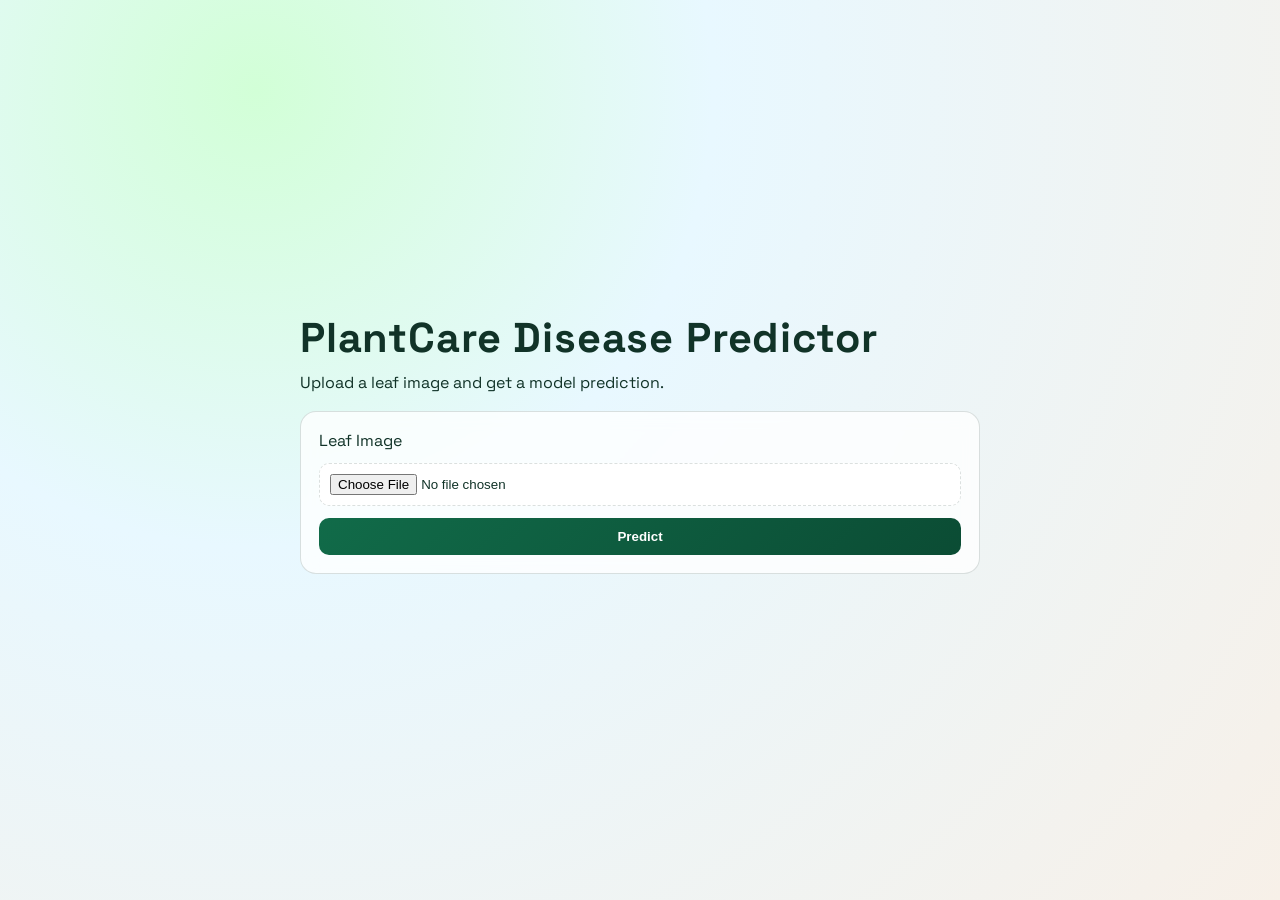
==== plantcare-ai/frontend/index.html @ 6e2e1418 "refactored and fixed code" ====
<!doctype html>
<html lang="en">
  <head>
    <meta charset="UTF-8" />
    <meta name="viewport" content="width=device-width, initial-scale=1.0" />
    <title>PlantCare Predictor</title>
    <link rel="stylesheet" href="css/style.css" />
  </head>
  <body>
    <main class="app-shell">
      <h1>PlantCare Disease Predictor</h1>
      <p class="subtitle">Upload a leaf image and get a model prediction.</p>

      <form id="predict-form" class="card">
        <label for="image-input">Leaf Image</label>
        <input id="image-input" name="image" type="file" accept="image/*" required />
        <button type="submit">Predict</button>
      </form>

      <section id="result" class="card hidden" aria-live="polite">
        <h2>Result</h2>
        <p><strong>Prediction:</strong> <span id="prediction-text"></span></p>
        <p><strong>Confidence:</strong> <span id="confidence-text"></span></p>
      </section>

      <p id="error" class="error"></p>
    </main>

    <script src="js/app.js"></script>
  </body>
</html>
---- plantcare-ai/frontend/css/style.css ----
@import url("https://fonts.googleapis.com/css2?family=Space+Grotesk:wght@400;600;700&display=swap");

:root {
  --bg: radial-gradient(circle at 20% 10%, #d2ffd7 0%, #e8f8ff 35%, #f7f0e8 100%);
  --panel: rgba(255, 255, 255, 0.78);
  --ink: #113328;
  --accent: #116b49;
  --accent-strong: #0b4c34;
  --error: #9b1c1c;
  --border: rgba(17, 51, 40, 0.15);
}

* {
  box-sizing: border-box;
}

body {
  margin: 0;
  min-height: 100vh;
  font-family: "Space Grotesk", sans-serif;
  color: var(--ink);
  background: var(--bg);
  display: grid;
  place-items: center;
  padding: 24px;
}

.app-shell {
  width: min(680px, 100%);
}

h1 {
  margin: 0;
  font-size: clamp(1.8rem, 3.4vw, 2.6rem);
  letter-spacing: 0.02em;
}

.subtitle {
  margin-top: 8px;
}

.card {
  margin-top: 18px;
  padding: 18px;
  border: 1px solid var(--border);
  background: var(--panel);
  border-radius: 16px;
  backdrop-filter: blur(8px);
}

form {
  display: grid;
  gap: 12px;
}

input[type="file"] {
  border: 1px dashed var(--border);
  border-radius: 10px;
  padding: 10px;
  background: #fff;
}

button {
  border: 0;
  border-radius: 10px;
  padding: 11px 14px;
  font-weight: 700;
  background: linear-gradient(135deg, var(--accent), var(--accent-strong));
  color: #fff;
  cursor: pointer;
}

button:hover {
  transform: translateY(-1px);
}

.hidden {
  display: none;
}

.error {
  color: var(--error);
  font-weight: 600;
  margin-top: 12px;
}

@media (max-width: 600px) {
  body {
    padding: 16px;
  }

  .card {
    padding: 14px;
  }
}
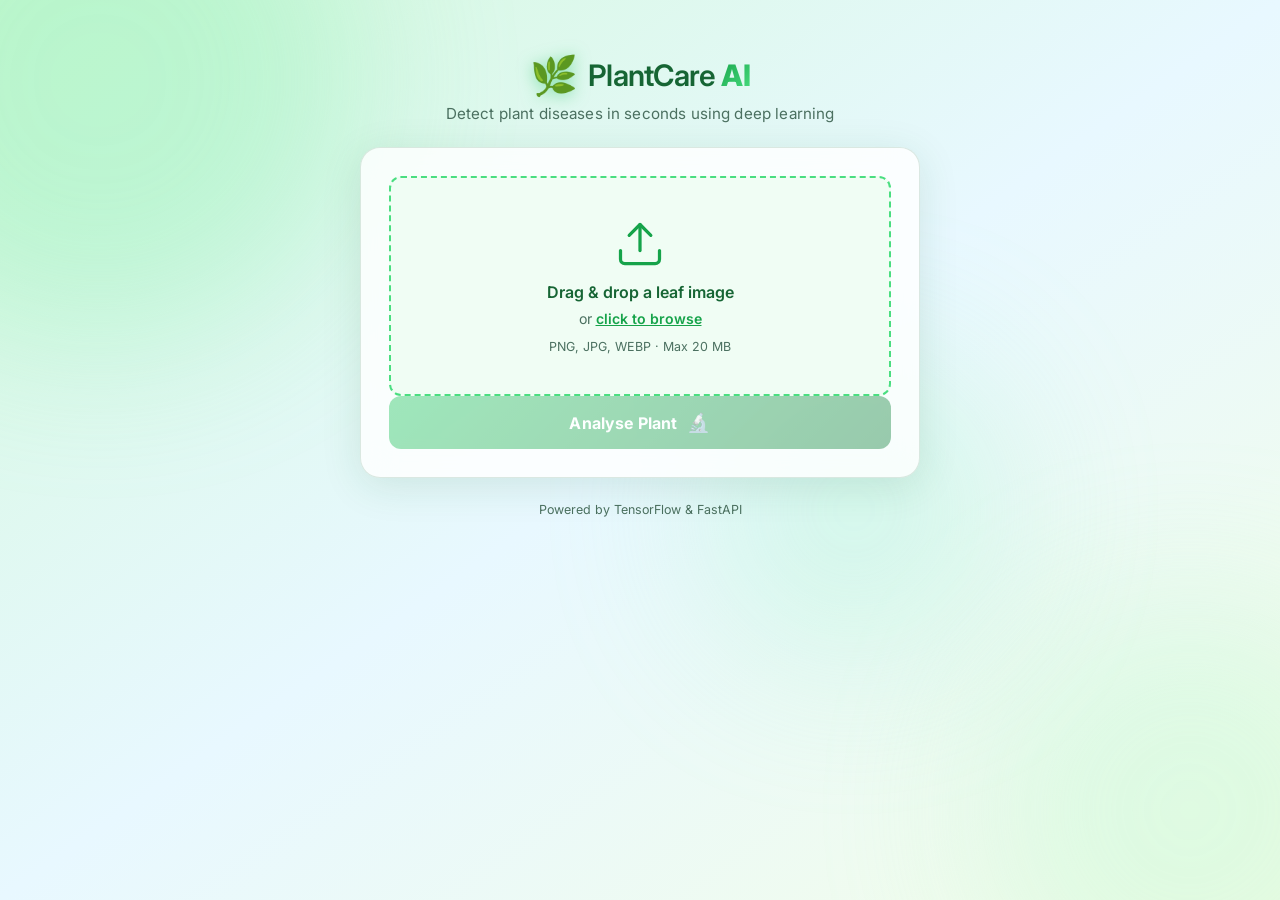
==== commit 164f585a: "UI: Complete frontend redesign with drag & drop, image preview, confidence bar, animations" ====
--- a/plantcare-ai/frontend/index.html
+++ b/plantcare-ai/frontend/index.html
@@ -3,29 +3,114 @@
   <head>
     <meta charset="UTF-8" />
     <meta name="viewport" content="width=device-width, initial-scale=1.0" />
-    <title>PlantCare Predictor</title>
-    <link rel="stylesheet" href="css/style.css" />
+    <title>PlantCare AI — Disease Detector</title>
+    <link rel="stylesheet" href="css/style.css?v=4" />
   </head>
   <body>
-    <main class="app-shell">
-      <h1>PlantCare Disease Predictor</h1>
-      <p class="subtitle">Upload a leaf image and get a model prediction.</p>
 
-      <form id="predict-form" class="card">
-        <label for="image-input">Leaf Image</label>
-        <input id="image-input" name="image" type="file" accept="image/*" required />
-        <button type="submit">Predict</button>
-      </form>
+    <!-- Decorative background blobs -->
+    <div class="blob blob-1" aria-hidden="true"></div>
+    <div class="blob blob-2" aria-hidden="true"></div>
+    <div class="blob blob-3" aria-hidden="true"></div>
 
-      <section id="result" class="card hidden" aria-live="polite">
-        <h2>Result</h2>
-        <p><strong>Prediction:</strong> <span id="prediction-text"></span></p>
-        <p><strong>Confidence:</strong> <span id="confidence-text"></span></p>
-      </section>
+    <div class="page-wrapper">
 
-      <p id="error" class="error"></p>
-    </main>
+      <!-- Header -->
+      <header class="site-header">
+        <div class="logo">
+          <span class="logo-icon" aria-hidden="true">🌿</span>
+          <span class="logo-text">PlantCare <strong>AI</strong></span>
+        </div>
+        <p class="tagline">Detect plant diseases in seconds using deep learning</p>
+      </header>
 
-    <script src="js/app.js"></script>
+      <!-- Upload Card -->
+      <main class="main-content">
+        <form id="predict-form">
+
+          <div id="drop-zone" class="drop-zone" role="button" tabindex="0" aria-label="Upload leaf image">
+            <!-- Preview (hidden until image chosen) -->
+            <img id="preview-img" class="preview-img hidden" alt="Selected leaf preview" />
+
+            <!-- Placeholder content -->
+            <div id="drop-placeholder" class="drop-placeholder">
+              <div class="drop-icon" aria-hidden="true">
+                <svg xmlns="http://www.w3.org/2000/svg" viewBox="0 0 24 24" fill="none" stroke="currentColor" stroke-width="1.5" stroke-linecap="round" stroke-linejoin="round">
+                  <path d="M21 15v4a2 2 0 0 1-2 2H5a2 2 0 0 1-2-2v-4"/>
+                  <polyline points="17 8 12 3 7 8"/>
+                  <line x1="12" y1="3" x2="12" y2="15"/>
+                </svg>
+              </div>
+              <p class="drop-title">Drag &amp; drop a leaf image</p>
+              <p class="drop-sub">or <span class="drop-link">click to browse</span></p>
+              <p class="drop-hint">PNG, JPG, WEBP · Max 20 MB</p>
+            </div>
+
+            <input id="image-input" name="image" type="file" accept="image/*" required class="file-input-hidden" />
+          </div>
+
+          <!-- File name badge -->
+          <div id="file-badge" class="file-badge hidden">
+            <span class="file-badge-icon" aria-hidden="true">📄</span>
+            <span id="file-name-text" class="file-badge-name"></span>
+            <button type="button" id="clear-btn" class="file-badge-clear" aria-label="Remove image">✕</button>
+          </div>
+
+          <button type="submit" id="submit-btn" class="btn-predict" disabled>
+            <span class="btn-text">Analyse Plant</span>
+            <span class="btn-icon" aria-hidden="true">🔬</span>
+          </button>
+
+        </form>
+
+        <!-- Loading State -->
+        <div id="loading" class="loading-card hidden" aria-live="polite" aria-busy="true">
+          <div class="spinner"></div>
+          <p>Analysing your plant…</p>
+        </div>
+
+        <!-- Result Card -->
+        <section id="result" class="result-card hidden" aria-live="polite">
+          <div class="result-header">
+            <span class="result-header-icon" aria-hidden="true">🌱</span>
+            <h2>Diagnosis Result</h2>
+          </div>
+
+          <div class="result-body">
+            <div class="result-row">
+              <span class="result-label">Detection</span>
+              <span id="prediction-text" class="result-value"></span>
+            </div>
+
+            <div class="result-row">
+              <span class="result-label">Confidence</span>
+              <span id="confidence-text" class="result-value confidence-value"></span>
+            </div>
+
+            <div class="confidence-bar-track" aria-hidden="true">
+              <div id="confidence-bar" class="confidence-bar-fill"></div>
+            </div>
+          </div>
+
+          <button type="button" id="retry-btn" class="btn-retry">
+            Try another image
+          </button>
+        </section>
+
+        <!-- Error -->
+        <div id="error-box" class="error-box hidden" role="alert">
+          <span class="error-icon" aria-hidden="true">⚠️</span>
+          <p id="error" class="error-msg"></p>
+        </div>
+
+      </main>
+
+      <footer class="site-footer">
+        <p>Powered by TensorFlow &amp; FastAPI</p>
+      </footer>
+
+    </div>
+
+    <script src="js/app.js?v=4"></script>
   </body>
 </html>
--- a/plantcare-ai/frontend/css/style.css
+++ b/plantcare-ai/frontend/css/style.css
@@ -1,95 +1,467 @@
-@import url("https://fonts.googleapis.com/css2?family=Space+Grotesk:wght@400;600;700&display=swap");
-
+@import url("https://fonts.googleapis.com/css2?family=Inter:wght@400;500;600;700;800&display=swap");
+
+/* ── Variables ─────────────────────────────────────────────────── */
 :root {
-  --bg: radial-gradient(circle at 20% 10%, #d2ffd7 0%, #e8f8ff 35%, #f7f0e8 100%);
-  --panel: rgba(255, 255, 255, 0.78);
-  --ink: #113328;
-  --accent: #116b49;
-  --accent-strong: #0b4c34;
-  --error: #9b1c1c;
-  --border: rgba(17, 51, 40, 0.15);
-}
-
-* {
-  box-sizing: border-box;
-}
-
+  --green-50:  #f0fdf4;
+  --green-100: #dcfce7;
+  --green-200: #bbf7d0;
+  --green-400: #4ade80;
+  --green-500: #22c55e;
+  --green-600: #16a34a;
+  --green-700: #15803d;
+  --green-800: #166534;
+  --green-900: #14532d;
+
+  --surface:   rgba(255, 255, 255, 0.82);
+  --surface-2: rgba(255, 255, 255, 0.95);
+  --border:    rgba(22, 101, 52, 0.14);
+  --shadow:    0 8px 40px rgba(22, 101, 52, 0.12);
+  --shadow-lg: 0 20px 60px rgba(22, 101, 52, 0.18);
+  --ink:       #0f2a1a;
+  --ink-muted: #4b7060;
+  --error:     #dc2626;
+  --error-bg:  #fef2f2;
+  --radius:    20px;
+  --radius-sm: 12px;
+  --transition: 0.22s cubic-bezier(0.4, 0, 0.2, 1);
+}
+
+/* ── Reset ─────────────────────────────────────────────────────── */
+*, *::before, *::after { box-sizing: border-box; margin: 0; padding: 0; }
+
+/* ── Body / Background ─────────────────────────────────────────── */
 body {
-  margin: 0;
   min-height: 100vh;
-  font-family: "Space Grotesk", sans-serif;
+  font-family: "Inter", sans-serif;
   color: var(--ink);
-  background: var(--bg);
-  display: grid;
-  place-items: center;
+  background: linear-gradient(145deg, #d4f9dc 0%, #e8f8ff 50%, #f3fde8 100%);
+  overflow-x: hidden;
+  padding: 24px 16px 48px;
+}
+
+/* Decorative blobs */
+.blob {
+  position: fixed;
+  border-radius: 50%;
+  filter: blur(80px);
+  opacity: 0.35;
+  pointer-events: none;
+  z-index: 0;
+  animation: blobDrift 18s ease-in-out infinite alternate;
+}
+.blob-1 { width: 520px; height: 520px; background: #86efac; top: -180px; left: -160px; animation-delay: 0s; }
+.blob-2 { width: 420px; height: 420px; background: #bbf7d0; bottom: -120px; right: -120px; animation-delay: -6s; }
+.blob-3 { width: 300px; height: 300px; background: #a7f3d0; top: 40%; left: 55%; animation-delay: -12s; }
+
+@keyframes blobDrift {
+  from { transform: translate(0, 0) scale(1); }
+  to   { transform: translate(30px, 20px) scale(1.05); }
+}
+
+/* ── Page wrapper ──────────────────────────────────────────────── */
+.page-wrapper {
+  position: relative;
+  z-index: 1;
+  max-width: 560px;
+  margin: 0 auto;
+  display: flex;
+  flex-direction: column;
+  align-items: center;
+}
+
+/* ── Header ────────────────────────────────────────────────────── */
+.site-header {
+  text-align: center;
+  padding: 32px 0 24px;
+}
+
+.logo {
+  display: flex;
+  align-items: center;
+  justify-content: center;
+  gap: 10px;
+  margin-bottom: 10px;
+}
+
+.logo-icon {
+  font-size: 2.4rem;
+  line-height: 1;
+  filter: drop-shadow(0 2px 8px #22c55e80);
+  animation: leafPulse 3s ease-in-out infinite;
+}
+
+@keyframes leafPulse {
+  0%, 100% { transform: scale(1) rotate(-3deg); }
+  50%       { transform: scale(1.08) rotate(3deg); }
+}
+
+.logo-text {
+  font-size: 1.85rem;
+  font-weight: 600;
+  letter-spacing: -0.03em;
+  color: var(--green-800);
+}
+
+.logo-text strong {
+  font-weight: 800;
+  background: linear-gradient(135deg, var(--green-600), var(--green-400));
+  -webkit-background-clip: text;
+  -webkit-text-fill-color: transparent;
+  background-clip: text;
+}
+
+.tagline {
+  font-size: 0.95rem;
+  color: var(--ink-muted);
+  font-weight: 400;
+  letter-spacing: 0.01em;
+}
+
+/* ── Main card ─────────────────────────────────────────────────── */
+.main-content {
+  width: 100%;
+  background: var(--surface);
+  border: 1px solid var(--border);
+  border-radius: var(--radius);
+  box-shadow: var(--shadow);
+  backdrop-filter: blur(16px);
+  padding: 28px;
+  display: flex;
+  flex-direction: column;
+  gap: 16px;
+}
+
+/* ── Drop Zone ─────────────────────────────────────────────────── */
+.drop-zone {
+  position: relative;
+  border: 2px dashed var(--green-400);
+  border-radius: var(--radius-sm);
+  background: var(--green-50);
+  min-height: 220px;
+  display: flex;
+  align-items: center;
+  justify-content: center;
+  cursor: pointer;
+  transition: border-color var(--transition), background var(--transition), transform var(--transition);
+  overflow: hidden;
+}
+
+.drop-zone:hover,
+.drop-zone.drag-over {
+  border-color: var(--green-600);
+  background: var(--green-100);
+  transform: scale(1.01);
+}
+
+.drop-zone.has-image {
+  border-style: solid;
+  border-color: var(--green-500);
+  background: #000;
+  min-height: 260px;
+}
+
+.file-input-hidden {
+  position: absolute;
+  inset: 0;
+  opacity: 0;
+  cursor: pointer;
+  width: 100%;
+  height: 100%;
+}
+
+/* Placeholder */
+.drop-placeholder {
+  display: flex;
+  flex-direction: column;
+  align-items: center;
+  gap: 8px;
   padding: 24px;
-}
-
-.app-shell {
-  width: min(680px, 100%);
-}
-
-h1 {
-  margin: 0;
-  font-size: clamp(1.8rem, 3.4vw, 2.6rem);
+  text-align: center;
+  pointer-events: none;
+  transition: opacity var(--transition);
+}
+
+.drop-icon {
+  width: 52px;
+  height: 52px;
+  color: var(--green-600);
+  margin-bottom: 4px;
+}
+
+.drop-icon svg { width: 100%; height: 100%; }
+
+.drop-title {
+  font-size: 1rem;
+  font-weight: 600;
+  color: var(--green-800);
+}
+
+.drop-sub {
+  font-size: 0.88rem;
+  color: var(--ink-muted);
+}
+
+.drop-link {
+  color: var(--green-600);
+  text-decoration: underline;
+  font-weight: 600;
+}
+
+.drop-hint {
+  font-size: 0.78rem;
+  color: var(--ink-muted);
+  margin-top: 4px;
+}
+
+/* Preview image */
+.preview-img {
+  position: absolute;
+  inset: 0;
+  width: 100%;
+  height: 100%;
+  object-fit: contain;
+  border-radius: calc(var(--radius-sm) - 2px);
+}
+
+/* ── File badge ────────────────────────────────────────────────── */
+.file-badge {
+  display: flex;
+  align-items: center;
+  gap: 8px;
+  background: var(--green-100);
+  border: 1px solid var(--green-200);
+  border-radius: 50px;
+  padding: 6px 14px;
+  font-size: 0.85rem;
+  font-weight: 500;
+  color: var(--green-800);
+}
+
+.file-badge-name {
+  flex: 1;
+  overflow: hidden;
+  text-overflow: ellipsis;
+  white-space: nowrap;
+}
+
+.file-badge-clear {
+  background: none;
+  border: none;
+  cursor: pointer;
+  font-size: 0.85rem;
+  color: var(--ink-muted);
+  padding: 0 4px;
+  line-height: 1;
+  transition: color var(--transition);
+  flex-shrink: 0;
+}
+.file-badge-clear:hover { color: var(--error); }
+
+/* ── Predict button ────────────────────────────────────────────── */
+.btn-predict {
+  width: 100%;
+  display: flex;
+  align-items: center;
+  justify-content: center;
+  gap: 10px;
+  padding: 15px 24px;
+  border: none;
+  border-radius: var(--radius-sm);
+  font-family: inherit;
+  font-size: 1rem;
+  font-weight: 700;
+  letter-spacing: 0.01em;
+  color: #fff;
+  background: linear-gradient(135deg, var(--green-500) 0%, var(--green-700) 100%);
+  box-shadow: 0 4px 20px rgba(34, 197, 94, 0.35);
+  cursor: pointer;
+  transition: opacity var(--transition), transform var(--transition), box-shadow var(--transition);
+  position: relative;
+  overflow: hidden;
+}
+
+.btn-predict::after {
+  content: "";
+  position: absolute;
+  inset: 0;
+  background: linear-gradient(120deg, transparent 30%, rgba(255,255,255,0.18) 50%, transparent 70%);
+  transform: translateX(-100%);
+  transition: transform 0.6s ease;
+}
+
+.btn-predict:not(:disabled):hover::after { transform: translateX(100%); }
+.btn-predict:not(:disabled):hover { transform: translateY(-2px); box-shadow: 0 8px 28px rgba(34, 197, 94, 0.45); }
+.btn-predict:not(:disabled):active { transform: translateY(0); }
+
+.btn-predict:disabled {
+  opacity: 0.42;
+  cursor: not-allowed;
+  box-shadow: none;
+}
+
+.btn-icon { font-size: 1.15rem; }
+
+/* ── Loading ───────────────────────────────────────────────────── */
+.loading-card {
+  display: flex;
+  flex-direction: column;
+  align-items: center;
+  gap: 16px;
+  padding: 28px;
+  background: var(--surface-2);
+  border: 1px solid var(--border);
+  border-radius: var(--radius-sm);
+  font-size: 0.95rem;
+  color: var(--ink-muted);
+  font-weight: 500;
+}
+
+.spinner {
+  width: 44px;
+  height: 44px;
+  border: 4px solid var(--green-200);
+  border-top-color: var(--green-600);
+  border-radius: 50%;
+  animation: spin 0.8s linear infinite;
+}
+
+@keyframes spin { to { transform: rotate(360deg); } }
+
+/* ── Result card ───────────────────────────────────────────────── */
+.result-card {
+  background: var(--surface-2);
+  border: 1px solid var(--green-200);
+  border-radius: var(--radius-sm);
+  overflow: hidden;
+  animation: slideUp 0.4s cubic-bezier(0.4, 0, 0.2, 1);
+}
+
+@keyframes slideUp {
+  from { opacity: 0; transform: translateY(16px); }
+  to   { opacity: 1; transform: translateY(0); }
+}
+
+.result-header {
+  display: flex;
+  align-items: center;
+  gap: 10px;
+  padding: 16px 20px;
+  background: linear-gradient(135deg, var(--green-600), var(--green-800));
+  color: #fff;
+}
+
+.result-header-icon { font-size: 1.3rem; }
+
+.result-header h2 {
+  font-size: 1rem;
+  font-weight: 700;
   letter-spacing: 0.02em;
 }
 
-.subtitle {
-  margin-top: 8px;
-}
-
-.card {
-  margin-top: 18px;
-  padding: 18px;
-  border: 1px solid var(--border);
-  background: var(--panel);
-  border-radius: 16px;
-  backdrop-filter: blur(8px);
-}
-
-form {
-  display: grid;
+.result-body {
+  padding: 20px;
+  display: flex;
+  flex-direction: column;
   gap: 12px;
 }
 
-input[type="file"] {
-  border: 1px dashed var(--border);
-  border-radius: 10px;
-  padding: 10px;
-  background: #fff;
-}
-
-button {
-  border: 0;
-  border-radius: 10px;
-  padding: 11px 14px;
+.result-row {
+  display: flex;
+  align-items: baseline;
+  justify-content: space-between;
+  gap: 12px;
+}
+
+.result-label {
+  font-size: 0.8rem;
+  font-weight: 600;
+  letter-spacing: 0.08em;
+  text-transform: uppercase;
+  color: var(--ink-muted);
+  flex-shrink: 0;
+}
+
+.result-value {
+  font-size: 1rem;
   font-weight: 700;
-  background: linear-gradient(135deg, var(--accent), var(--accent-strong));
-  color: #fff;
+  color: var(--green-800);
+  text-align: right;
+  word-break: break-word;
+}
+
+.confidence-value {
+  font-size: 1.35rem;
+  color: var(--green-600);
+}
+
+/* Confidence bar */
+.confidence-bar-track {
+  height: 8px;
+  background: var(--green-100);
+  border-radius: 99px;
+  overflow: hidden;
+}
+
+.confidence-bar-fill {
+  height: 100%;
+  width: 0%;
+  background: linear-gradient(90deg, var(--green-400), var(--green-600));
+  border-radius: 99px;
+  transition: width 1s cubic-bezier(0.4, 0, 0.2, 1);
+}
+
+/* Retry button */
+.btn-retry {
+  width: 100%;
+  padding: 12px;
+  background: none;
+  border: none;
+  border-top: 1.5px solid var(--green-200);
+  border-radius: 0 0 var(--radius-sm) var(--radius-sm);
+  font-family: inherit;
+  font-size: 0.88rem;
+  font-weight: 600;
+  color: var(--green-700);
   cursor: pointer;
-}
-
-button:hover {
-  transform: translateY(-1px);
-}
-
-.hidden {
-  display: none;
-}
-
-.error {
+  transition: background var(--transition), color var(--transition);
+}
+.btn-retry:hover { background: var(--green-50); color: var(--green-800); }
+
+/* ── Error box ─────────────────────────────────────────────────── */
+.error-box {
+  display: flex;
+  align-items: flex-start;
+  gap: 10px;
+  padding: 14px 16px;
+  background: var(--error-bg);
+  border: 1px solid #fecaca;
+  border-radius: var(--radius-sm);
+  animation: slideUp 0.3s ease;
+}
+
+.error-icon { font-size: 1.1rem; flex-shrink: 0; }
+
+.error-msg {
+  font-size: 0.88rem;
+  font-weight: 500;
   color: var(--error);
-  font-weight: 600;
-  margin-top: 12px;
-}
-
-@media (max-width: 600px) {
-  body {
-    padding: 16px;
-  }
-
-  .card {
-    padding: 14px;
-  }
-}
+  line-height: 1.5;
+}
+
+/* ── Footer ────────────────────────────────────────────────────── */
+.site-footer {
+  text-align: center;
+  padding: 24px 0 0;
+  font-size: 0.78rem;
+  color: var(--ink-muted);
+}
+
+/* ── Utilities ─────────────────────────────────────────────────── */
+.hidden { display: none !important; }
+
+/* ── Responsive ────────────────────────────────────────────────── */
+@media (max-width: 480px) {
+  .main-content { padding: 20px 16px; }
+  .logo-text { font-size: 1.55rem; }
+  .drop-zone { min-height: 180px; }
+}
